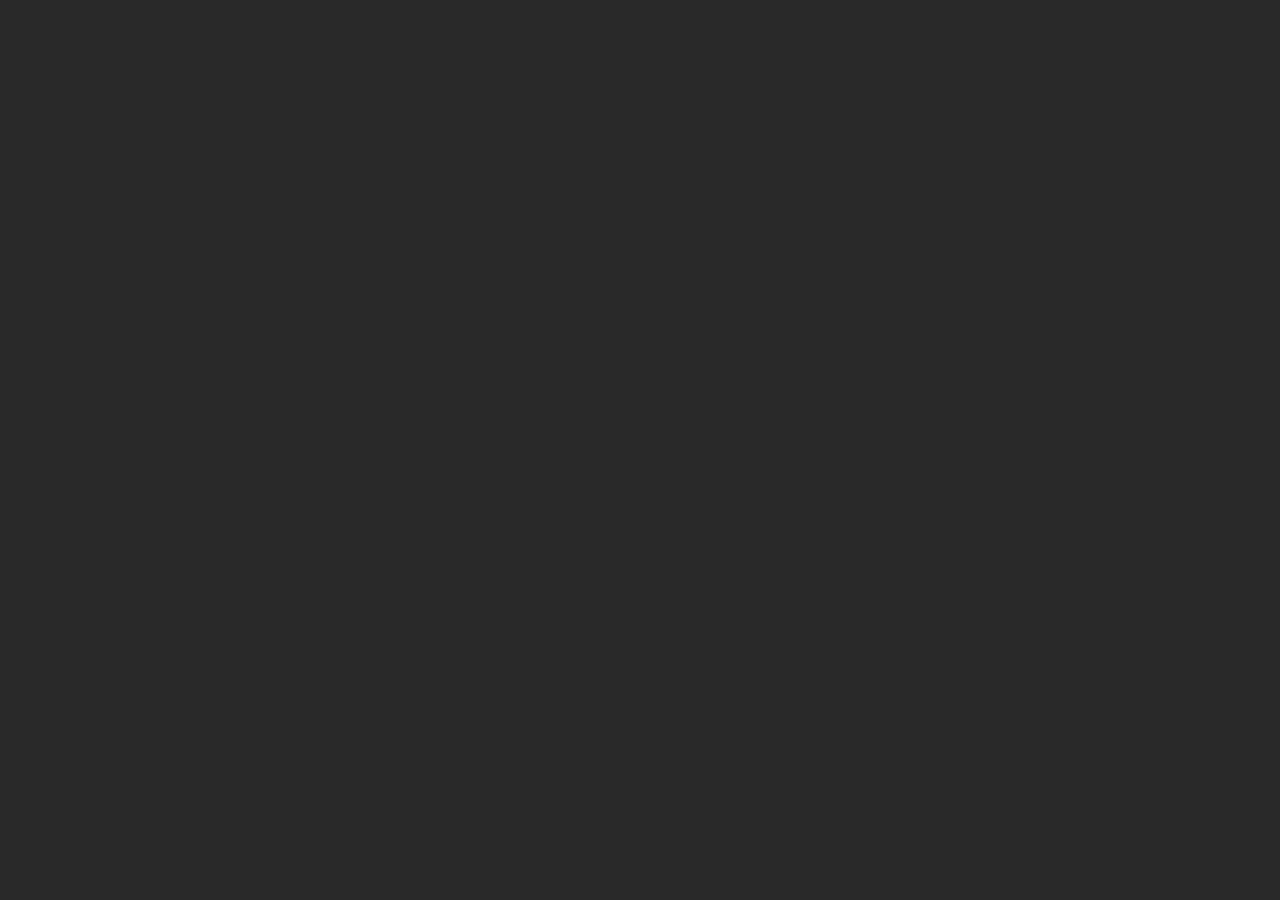
==== index_lms.html @ dcc7cceb "SCORMCode Code Breaker Content" ====
﻿<!doctype html>
<html lang="en-US">
<head>
  <meta charset="utf-8">
  <!-- Created using Storyline 360 x64 - http://www.articulate.com  -->
  <!-- version: 3.118.37034.0 -->
  <title>Code Breaker Interaction</title>
  <meta http-equiv="x-ua-compatible" content="IE=edge"/>
  <meta name="viewport" content="width=device-width,initial-scale=1,user-scalable=no,shrink-to-fit=no,minimal-ui"/>
  <meta name="apple-mobile-web-app-capable" content="yes"/>
  <style>
    html, body { height: 100%; padding: 0; margin: 0 }
    #app { height: 100%; width: 100%; }
  </style>

  <script>
    window.DS = {};
    window.globals = {
      DATA_PATH_BASE: '',
      HAS_FRAME: true,
      HAS_SLIDE: true,

      lmsPresent: true,
      tinCanPresent: false,
      cmi5Present: false,
      aoSupport: false,
      scale: 'Scaled',
      captureRc: false,
      browserSize: 'optimal',
      bgColor: '#282828',
      features: 'DropInBase,JsInteractions,LoadPromiseUpgrade,Localization,LocalizationTimeline,MediaPromiseUpgrade,PlayerMemoryEnhancements,PlayerSizeOption,SlideLevelScale',
      themeName: 'unified',
      preloaderColor: '#FFFFFF',
      suppressAnalytics: false,
      productChannel: 'stable',
      publishSource: 'storyline',
      aid: 'auth0|586b828773ba635cf496b3d8',
      cid: '727736c4-a62c-420e-90b1-122e1ff5190d',
      playerVersion: '3.118.37034.0',
      publishTimestamp: '2026-06-18T14:23:26.1537255Z',
      maxIosVideoElements: 10,
      connectionSettings: { message: 'You%20are%20offline.%20Trying%20to%20reconnect...', useDarkTheme: false, mode: 'disabled' },
      hasFeature: function(feature) {
        return this.features.split(',').includes(feature);
      },
      
      parseParams: function(qs) {
        if (window.globals.parsedParams != null) {
          return window.globals.parsedParams;
        }
        qs = (qs || window.location.search.substr(1)).split('+').join(' ');
        var params = {},
            tokens,
            re = /[?&]?([^=]+)=([^&]*)/g;

        while (tokens = re.exec(qs)) {
          params[decodeURIComponent(tokens[1]).trim()] =
            decodeURIComponent(tokens[2]).trim();
        }
        window.globals.parsedParams = params;
        return params;
      }

    };

    if (window.flagsUnderTest != null) {
      window.globals.features = window.flagsUnderTest.reduce((accum, feature) => {
        if (!accum.includes(feature)) {
          accum.push(feature);
        }
        return accum;
      }, window.globals.features.split(',')).join();
    }
  </script>
  <script>
    var isIe11 = ('ActiveXObject' in window || window.MSBlobBuilder != null)
      && window.msCrypto != null && !window.ActiveXObject;
    if (isIe11) {
      window.globals.unsupportedBrowser = true;
      document.write(atob('[base64]'));
    }
  </script>

  <script>
    if (window.globals.hasFeature('Localization')) {
      
      
    }
  </script>

  <script src="lms/scormdriver.js" charset="utf-8"></script>
  
  <script>window.THREE = { };</script>
  
</head>
<body style="background: #282828" class="cs-HTML theme-unified">
  <!-- 360 -->
  <script>!function(){var e,i=/iPhone/i,o=/iPod/i,n=/iPad/i,t=/\biOS-universal(?:.+)Mac\b/i,r=/\bAndroid(?:.+)Mobile\b/i,a=/Android/i,d=/(?:SD4930UR|\bSilk(?:.+)Mobile\b)/i,p=/Silk/i,l=/Windows Phone/i,u=/\bWindows(?:.+)ARM\b/i,b=/BlackBerry/i,s=/BB10/i,c=/Opera Mini/i,f=/\b(CriOS|Chrome)(?:.+)Mobile/i,h=/Mobile(?:.+)Firefox\b/i,v=function(e){return void 0!==e&&"MacIntel"===e.platform&&"number"==typeof e.maxTouchPoints&&e.maxTouchPoints>1&&"undefined"==typeof MSStream};e=function(e){var m={userAgent:"",platform:"",maxTouchPoints:0};e||"undefined"==typeof navigator?"string"==typeof e?m.userAgent=e:e&&e.userAgent&&(m={userAgent:e.userAgent,platform:e.platform,maxTouchPoints:e.maxTouchPoints||0}):m={userAgent:navigator.userAgent,platform:navigator.platform,maxTouchPoints:navigator.maxTouchPoints||0};var g=m.userAgent,y=g.split("[FBAN");void 0!==y[1]&&(g=y[0]),void 0!==(y=g.split("Twitter"))[1]&&(g=y[0]);var A=function(e){return function(i){return i.test(e)}}(g),w={apple:{phone:A(i)&&!A(l),ipod:A(o),tablet:!A(i)&&(A(n)||v(m))&&!A(l),universal:A(t),device:(A(i)||A(o)||A(n)||A(t)||v(m))&&!A(l)},amazon:{phone:A(d),tablet:!A(d)&&A(p),device:A(d)||A(p)},android:{phone:!A(l)&&A(d)||!A(l)&&A(r),tablet:!A(l)&&!A(d)&&!A(r)&&(A(p)||A(a)),device:!A(l)&&(A(d)||A(p)||A(r)||A(a))||A(/\bokhttp\b/i)},windows:{phone:A(l),tablet:A(u),device:A(l)||A(u)},other:{blackberry:A(b),blackberry10:A(s),opera:A(c),firefox:A(h),chrome:A(f),device:A(b)||A(s)||A(c)||A(h)||A(f)},any:!1,phone:!1,tablet:!1};return w.any=w.apple.device||w.android.device||w.windows.device||w.other.device,w.phone=w.apple.phone||w.android.phone||w.windows.phone,w.tablet=w.apple.tablet||w.android.tablet||w.windows.tablet,w}(),"object"==typeof exports&&"undefined"!=typeof module?module.exports=e:"function"==typeof define&&define.amd?define((function(){return e})):this.isMobile=e}();
    window.isMobile.apple.tablet = window.isMobile.apple.tablet ||
      (navigator.platform === 'MacIntel' && navigator.maxTouchPoints > 1);
    window.isMobile.apple.device = window.isMobile.apple.device || window.isMobile.apple.tablet;
    window.isMobile.tablet = window.isMobile.tablet || window.isMobile.apple.tablet;
    window.isMobile.any = window.isMobile.any || window.isMobile.apple.tablet;
  </script>

  <div id="focus-sink" tabindex="-1"></div>

  <div id="preso"></div>
  <script>
    (function() {

      var classTypes = [ 'desktop', 'mobile', 'phone', 'tablet' ];

      var addDeviceClasses = function(prefix, testObj) {
        var curr, i;
        for (i = 0; i < classTypes.length; i++) {
          curr = classTypes[i];
          if (testObj[curr]) {
            document.body.classList.add(prefix + curr);
          }
        }
      };

      var params = window.globals.parseParams(),
          isDevicePreview = params.devicepreview === '1',
          isPhoneOverride = params.deviceType === 'phone' || (isDevicePreview && params.phone == '1'),
          isTabletOverride = (params.deviceType === 'tablet' || isDevicePreview) && !isPhoneOverride,
          isMobileOverride = isPhoneOverride || isTabletOverride;

      var deviceView = {
        desktop: !window.isMobile.any && !isMobileOverride,
        mobile: window.isMobile.any || isMobileOverride,
        phone: isPhoneOverride || (window.isMobile.phone && !isTabletOverride),
        tablet: isTabletOverride || window.isMobile.tablet
      };

      window.globals.deviceView = deviceView;
      window.isMobile.desktop = !window.isMobile.any;
      window.isMobile.mobile = window.isMobile.any;

      addDeviceClasses('view-', deviceView);

    })();
  </script>
  
  <script src='story_content/triggers.js' type=text/javascript></script>
<script src='story_content/user.js' type=text/javascript></script>
  <div class="slide-loader"></div>

  <script>
    var doc = document, loader = doc.body.querySelector('.slide-loader'); [ 1, 2, 3 ].forEach(function(n) { var d = doc.createElement('div'); d.style.backgroundColor = window.globals.preloaderColor; d.classList.add('mobile-loader-dot'); d.classList.add('dot' + n); loader.appendChild(d); });
  </script>

  <div class="mobile-load-title-overlay" style="display: none">
    <div class="mobile-load-title">Code Breaker Interaction</div>
  </div>

  <div class="mobile-chrome-warning"></div>

  
<style>
  .warn-connection-dialog {
    display: none;
    background: transparent;
    pointer-events: all;
    position: fixed;
    left: 0;
    top: 0;
    width: 100%;
    height: 100%;
    z-index: 999;
  }

  .warn-connection-content {
    pointer-events: all;
    border-radius: 4px;
    background: white;
    border: 1px solid #E7E7E7;
    color: #333333;
    box-shadow: 0 2px 4px rgba(0, 0, 0, 0.25);
    transition: all 150ms ease-out;
    position: absolute;
    white-space: nowrap;
  }

  .view-phone.is-landscape .warn-connection-content {
    left: 23px;
    bottom: 23px;
  }

  .view-tablet.is-landscape .warn-connection-content {
    left: 50%;
    top: 20px;
    transform: translateX(-50%);
  }

  .view-mobile.is-portrait .warn-connection-content {
    transform: translate(-50%, calc(-100% - 15px));
  }

  .warn-connection-content p {
    display: inline-block;
    margin: 0 8px 0 0;
    line-height: 33px;
    font-size: 11px;
  }

  .warn-connection-content svg {
    position: relative;
    vertical-align: middle;
    margin: 0 2px 2px 8px;
  }

  .view-desktop .warn-connection-content {
    left: 1.5em;
    bottom: 1.5em;
  }

  .view-desktop .warn-connection-content p {
    font-size: 1.1em;
  }

  .is-offline .warn-connection-dialog {
    display: block;
  }

  .is-offline .cs-panel * {
    pointer-events: none !important;
  }

  .is-offline .cs-panel {
    pointer-events: all !important;
  }

  .is-offline #nav-controls * {
    pointer-events: none !important;
  }

  .is-offline #nav-controls {
    pointer-events: all !important;
  }
</style>

<div class="warn-connection-dialog" role="alertdialog" aria-modal="true" tabindex="0" aria-labelledby="warn-connection-message">
  <div class="warn-connection-content">
    <svg width="17" height="15" viewBox="0 0 17 15" xmlns="http://www.w3.org/2000/svg">
      <path fill="#8F0000" stroke="white" d="M16.07,12.98 L15.88,12.23 L9.51,1.21 C8.97,0.26,7.6,0.26,7.06,1.21 L0.69,12.23 C0.15,13.16,0.81,14.36,1.91,14.36 H14.65 C15.47,14.36,16.05,13.7,16.07,12.98 Z"/>
      <path fill="white" stroke="white" d="M8.58,5.5 C8.35,5.28,8.5,5.35,8.21,5.32 C8.09,5.35,7.97,5.49,7.96,5.67 C7.97,5.79,7.98,5.92,7.98,6.04 L7.98,6.04 C7.99,6.17,8,6.31,8.01,6.43 L8.01,6.44 C8.03,6.92,8.06,7.41,8.09,7.9 L8.09,7.9 C8.12,8.39,8.14,8.88,8.17,9.37 C8.17,9.39,8.18,9.42,8.2,9.44 C8.23,9.46,8.25,9.47,8.28,9.47 C8.31,9.47,8.34,9.46,8.35,9.44 C8.37,9.43,8.38,9.4,8.39,9.35 L8.39,9.34 C8.39,9.24,8.4,9.15,8.4,9.05 L8.4,9.05 C8.41,8.96,8.41,8.86,8.42,8.75 C8.43,8.44,8.45,8.12,8.47,7.81 L8.47,7.81 C8.49,7.49,8.51,7.18,8.53,6.87 C8.55,6.46,8.56,6.05,8.59,5.64 L8.6,5.62 C8.6,5.57,8.59,5.53,8.58,5.5 L8.21,5.32 Z"/>
      <circle fill="white" stroke="white" cx="8.3" cy="11.35" r="0.3"/>
    </svg>
    <p id="warn-connection-message">You are offline. Trying to reconnect...</p>
  </div>
</div>

<script>
  (function() {
    window.DS.connection = {
      warningShown: false,
      assets: {},
      loadingAssetGroup: false,
      retryDelay: 500
    };

    var connectionSettings = window.globals.connectionSettings || {};

    var useConnectionMessages = window.AbortController != null &&
      window.location.protocol != 'file:' &&
      connectionSettings.mode === 'normal';

    window.DS.connection.useConnectionMessages = useConnectionMessages;

    var assetCount = 0;
    var checkLoadedId;


    if (useConnectionMessages && connectionSettings != null) {
      var contentEl = document.querySelector('.warn-connection-content');
      var messageEl = contentEl.querySelector('p');

      if (connectionSettings.useDarkTheme) {
        contentEl.style.borderColor = '#BABBBA';
        contentEl.style.backgroundColor = '#282828';
        contentEl.style.color = '#FFFFFF';
      }

      if (connectionSettings.message != null) {
        messageEl.textContent = window.decodeURIComponent(connectionSettings.message);
      }
    }

    function checkAssetsReady() {
      for (var i in DS.connection.assets) {
        if (!DS.connection.assets[i].success) {
          return false;
        }
      }
      return true;
    }

    function stopAssetGroup() {
      if (!useConnectionMessages) { return; }

      assetCount = 0;

      DS.connection.oldAssetGroup = DS.connection.assets;
      DS.connection.assets = {};
      DS.connection.loadingAssetGroup = false;
      clearInterval(checkLoadedId);
    }

    function startAssetGroup() {
      if (!useConnectionMessages) { return; }
      var ticks = 0;
      clearInterval(checkLoadedId);
      checkLoadedId = setInterval(function() {
        var loaded = 0;
        if (assetCount === 0 && loaded === 0) {
          clearInterval(checkLoadedId);
          return;
        }

        for (var i in DS.connection.assets) {
          if (DS.connection.assets[i].success) {
            loaded++;
          }
        }

        if (assetCount === loaded && checkAssetsReady()) {
          for (var i in DS.connection.assets) {
            if (DS.connection.assets[i].action) {
              DS.connection.assets[i].action();
            }
          }
          hideWarning();
          stopAssetGroup();
        }
      }, 100)
    }

    function requiredAsset(url, action, retry, type) {
      if (!useConnectionMessages) { return; }
      if (DS.connection.assets[url]) { return; }

      DS.connection.assets[url] = {
        success: false, action: action, retry: retry, type: type
      };
      assetCount = Object.keys(DS.connection.assets).length;
      if (!DS.connection.loadingAssetGroup) {
        startAssetGroup();
      }
      DS.connection.loadingAssetGroup = true;
    }

    function assetLoaded(url) {
      if (!useConnectionMessages) { return; }
      if (DS.connection.assets[url]) {
        DS.connection.assets[url].success = true;
      }
    }

    function assetFailed(url) {
      if (!useConnectionMessages) { return; }
      if (!DS.connection.assets[url]) {
        if (/\.js$/.test(url) && url.indexOf('transcripts') === -1) {
          setTimeout(function() {
            if (DS.connection.lastSlideLoaded != null) {
              DS.connection.lastSlideLoaded();
            }
          }, DS.connection.retryDelay);
        }
        return;
      }
      if (!DS.connection.warningShown) { showWarning(); }
      if (DS.connection.assets[url].retry) {
        setTimeout(function() {
          if (!DS.connection.assets[url].success) {
            DS.connection.assets[url].retry()
          }
        }, DS.connection.retryDelay);
      }
    }

    function hideWarning() {
      document.body.classList.remove('is-offline');
      DS.connection.warningShown = false;
      enableKeys();
    }
    DS.connection.hideWarning = hideWarning

    function showWarning(btn) {
      document.body.classList.add('is-offline')
      DS.connection.warningShown = true;
      updateWarningPosition();
      disableKeys();
    }

    function updateWarningPosition() {
      if (!DS.connection.warningShown) {
        return;
      }

      var isPortrait = document.body.classList.contains('is-portrait');
      var isMobile = document.body.classList.contains('view-mobile');
      var warningEl = document.querySelector('.warn-connection-content');

      if (isPortrait && isMobile) {
        var slide = document.querySelector('.primary-slide');
        var slideRect = slide != null
          ? slide.getBoundingClientRect()
          : { top: window.innerHeight, left: 0, width: window.innerWidth };

        warningEl.style.top = `${slideRect.top}px`
        warningEl.style.left = `${slideRect.left + slideRect.width / 2}px`
      } else {
        warningEl.style.top = null;
        warningEl.style.left = null;
      }

      window.requestAnimationFrame(updateWarningPosition);
    }

    function onDisableKeyDown(e) {
      e.preventDefault();
      e.stopImmediatePropagation();
    }

    function onDisableKeyUp(e) {
      e.preventDefault();
      e.stopImmediatePropagation();
    }

    var accStyle = document.createElement('style');
    var warnDialogEl = document.querySelector('.warn-connection-dialog');

    function disableKeys() {
      if (DS.views && DS.views.nsStack && DS.views.nsStack.length === 1) {
        DS.views.nsStack[0].tabReachable = false
        DS.views.nsStack[0].updateTabIndex(true);
      }

      accStyle.innerHTML = '.acc-shadow-dom { display: none; }';
      document.body.appendChild(accStyle);

      warnDialogEl.parentNode.append(warnDialogEl);
      warnDialogEl.focus();
    }

    function enableKeys() {
      accStyle.remove();
      if (DS.views && DS.views.nsStack && DS.views.nsStack.length === 1 && DS.views.nsStack[0].name === '_frame') {
        DS.views.nsStack[0].tabReachable = true;
        DS.views.nsStack[0].updateTabIndex();
      }
    }

    // these will all be noops if the feature flag isn't set in
    // the data and `window.globals.features`
    DS.connection.requiredAsset = requiredAsset;
    DS.connection.assetLoaded = assetLoaded;
    DS.connection.assetFailed = assetFailed;
    DS.connection.stopAssetGroup = stopAssetGroup;
    DS.connection.startAssetGroup = startAssetGroup;
  })();
</script>


  <script>
    
    if (window.autoSpider && window.vInterfaceObject) {
      document.querySelector('.mobile-load-title-overlay').style.display = 'none';
    }
  </script>

  

  <link rel="stylesheet" href="html5/data/css/output.min.css" data-noprefix/>
</body>
<script src="html5/lib/scripts/bootstrapper.min.js"></script>
</html>
---- html5/data/css/output.min.css ----
@font-face {
  font-family: 'Lato Charset1_ 63aGURXU8C442BD7';
  src: url('[data-uri]');
  font-style: normal;
  font-weight: normal;
}
@font-face {
  font-family: 'Open SansBold CharsBold6E6E1E66';
  src: url('[data-uri]');
  font-style: normal;
  font-weight: bold;
}
@font-face {
  font-family: 'PoppinsBold CharsetBoldFA2728A3';
  src: url('[data-uri]');
  font-style: normal;
  font-weight: bold;
}
@font-face {
  font-family: 'Poppins SemiBold ChBold7CCF830A';
  src: url('[data-uri]');
  font-style: normal;
  font-weight: normal;
}
@font-face {
  font-family: 'Poppins ExtraBoldBoBoldF3AD6924';
  src: url('[data-uri]');
  font-style: normal;
  font-weight: bold;
}
@font-face {
  font-family: 'Open Sans Charset1_ 6cH1B28AF94';
  src: url('[data-uri]');
  font-style: normal;
  font-weight: normal;
}
@font-face {
  font-family: 'Poppins Charset1_ 5oz8s367CD41E';
  src: url('[data-uri]');
  font-style: normal;
  font-weight: normal;
}
@font-face {
  font-family: 'Open Sans Charset0_v9TY33EDE6F2';
  src: url('[data-uri]');
  font-style: normal;
  font-weight: normal;
}
@font-face {
  font-family: 'Open SansBold CharsBoldE47A47C6';
  src: url('[data-uri]');
  font-style: normal;
  font-weight: bold;
}
@font-face {
  font-family: 'Poppins Charset0_v2mjarC8F1F06F';
  src: url('[data-uri]');
  font-style: normal;
  font-weight: normal;
}
@font-face {
  font-family: 'PoppinsBold CharsetBoldB13A54C8';
  src: url('[data-uri]');
  font-style: normal;
  font-weight: bold;
}
@font-face {
  font-family: 'Poppins SemiBold ChBold74FF3BBE';
  src: url('[data-uri]');
  font-style: normal;
  font-weight: normal;
}
@font-face {
  font-family: 'Poppins ExtraBoldBoBoldF56ED1E1';
  src: url('[data-uri]');
  font-style: normal;
  font-weight: bold;
}
@font-face {
  font-family: 'Cascadia Code PL SeBold2590B93B';
  src: url('[data-uri]');
  font-style: normal;
  font-weight: normal;
}
@font-face {
  font-family: 'Cascadia Code PL SeBold87975CEF';
  src: url('[data-uri]');
  font-style: normal;
  font-weight: bold;
}
@font-face {
  font-family: 'Cascadia Code PLBolBoldD6954101';
  src: url('[data-uri]');
  font-style: normal;
  font-weight: bold;
}
.cs-HTML {
  background: rgba(40, 40, 40, 1);
}
.cs-npnxnanbnsnfns00000000001 .cs-infopanel  {
  box-shadow: 0 1px 0 rgba(0, 0, 0, 0);
  background: rgba(255, 255, 255, 1);
}
.cs-npnxnanbnsnfns00000000001 .cs-infopanel .cs-link {
  color: rgba(186, 187, 186, 1);
}
.cs-npnxnanbnsnfns00000000001 .cs-infopanel .cs-link:hover {
  color: rgba(255, 255, 255, 1);
}
.cs-npnxnanbnsnfns00000000001 .cs-infopanel .cs-name {
  color: rgba(68, 68, 68, 1);
}
.cs-npnxnanbnsnfns00000000001 .cs-infopanel .cs-title {
  color: rgba(153, 153, 153, 1);
}
.cs-npnxnanbnsnfns00000000001 .cs-infopanelpopup  {
  box-shadow: 0 1px 0 rgba(0, 0, 0, 0);
  background: rgba(0, 0, 0, 0);
}
.cs-npnxnanbnsnfns00000000001 .cs-infopanelpopup .cs-link {
  color: rgba(255, 0, 0, 1);
}
.cs-npnxnanbnsnfns00000000001 .cs-infopanelpopup .cs-link:hover {
  color: rgba(255, 255, 255, 1);
}
.cs-npnxnanbnsnfns00000000001 .cs-infopanelpopup .cs-name {
  color: rgba(255, 255, 255, 1);
}
.cs-npnxnanbnsnfns00000000001 .cs-infopanelpopup .cs-bio {
  color: rgba(186, 187, 186, 1);
}
.cs-npnxnanbnsnfns00000000001 .cs-timer  {
  color: rgba(186, 187, 186, 1);
}
.cs-npnxnanbnsnfns00000000001 .cs-duration stop:first-child {
  stop-color: rgba(60, 60, 60, 1);
}
.cs-npnxnanbnsnfns00000000001 .cs-duration stop:last-child {
  stop-color: rgba(60, 60, 60, 1);
}
.cs-npnxnanbnsnfns00000000001 .cs-elapsed stop:first-child {
  stop-color: rgba(254, 227, 71, 1);
}
.cs-npnxnanbnsnfns00000000001 .cs-elapsed stop:last-child {
  stop-color: rgba(254, 227, 71, 1);
}
.cs-npnxnanbnsnfns00000000001 .cs-timer .cs-pie .cs-innerstroke {
  stroke: rgba(199, 199, 199, 1);
}
.cs-npnxnanbnsnfns00000000001 .cs-timer .cs-pie .cs-innerborder {
  stroke: rgba(255, 255, 255, 1);
}
.cs-npnxnanbnsnfns00000000001 .cs-window  {
  box-shadow: 0 8px 5px rgba(0, 0, 0, 0.2);
  border-color: rgba(49, 99, 0, 0);
  background: rgba(33, 33, 33, 1);
  color: rgba(248, 248, 248, 1);
}
.cs-npnxnanbnsnfns00000000001 .cs-window .cs-diva {
  border-color: rgba(78, 78, 78, 1);
}
.cs-npnxnanbnsnfns00000000001 .cs-window .cs-divb {
  border-color: rgba(78, 78, 78, 0);
}
.cs-npnxnanbnsnfns00000000001 .cs-editor .cs-editor-slide {
  color: rgba(226, 226, 226, 1);
}
.cs-npnxnanbnsnfns00000000001 .cs-editor .cs-editor-html {
  color: rgba(186, 187, 186, 1);
}
.cs-npnxnanbnsnfns00000000001 .cs-editor .cs-editor-button {
  text-shadow: 0 1px 0 rgba(0, 0, 0, 0);
  color: rgba(255, 255, 255, 1);
  border-color: rgba(211, 211, 211, 1);
  background: rgba(34, 34, 34, 1);
}
.cs-npnxnanbnsnfns00000000001 .cs-editor .cs-editor-button:hover {
  background: rgba(68, 68, 68, 1);
}
.cs-npnxnanbnsnfns00000000001 .cs-editor .cs-editor-button:active {
  background: rgba(68, 68, 68, 1);
}
.cs-npnxnanbnsnfns00000000001 .cs-listitem  {
  color: rgba(186, 187, 186, 1);
  border-color: none;
  border: 1px solid transparent;
}
.cs-npnxnanbnsnfns00000000001 .cs-listitem:hover {
  background: rgba(255, 255, 255, 0.06);
  border-color: rgba(108, 108, 108, 1) !important;
  border-width: 1px;
  border-radius: 2px;
  border-style: solid;
  box-sizing: border-box;
}
.cs-npnxnanbnsnfns00000000001 .cs-listitem.hover {
  background: rgba(255, 255, 255, 0.06);
  border-color: rgba(108, 108, 108, 1) !important;
  border-width: 1px;
  border-radius: 2px;
  border-style: solid;
  box-sizing: border-box;
}
.cs-npnxnanbnsnfns00000000001 .cs-glossary  {
  color: rgba(186, 187, 186, 1);
}
.cs-npnxnanbnsnfns00000000001 .cs-glossary .cs-scrolling-panel {
  background: rgba(0, 0, 0, 0);
}
.cs-npnxnanbnsnfns00000000001 .cs-glossary .cs-term.cs-selected .cs-choice-list-trigger {
  color: rgba(255, 255, 255, 1);
  background: rgba(255, 255, 255, 1);
}
.cs-npnxnanbnsnfns00000000001 .cs-glossary .cs-term.cs-selected .cs-choice-list-trigger:focus {
  color: rgba(255, 255, 255, 1);
  background: rgba(255, 255, 255, 1);
}
.cs-npnxnanbnsnfns00000000001 .cs-glossary .cs-term:hover .cs-choice-list-trigger {
  background: rgba(186, 187, 186, 1);
}
.cs-npnxnanbnsnfns00000000001 .cs-glossary .cs-term.hover .cs-choice-list-trigger {
  background: rgba(186, 187, 186, 1);
}
.cs-npnxnanbnsnfns00000000001 .cs-glossary .cs-term .cs-choice-list-trigger:focus {
  background: rgba(186, 187, 186, 1);
}
.cs-npnxnanbnsnfns00000000001 .cs-glossary .cs-diva {
  border-color: rgba(0, 0, 0, 0);
}
.cs-npnxnanbnsnfns00000000001 .cs-glossary .cs-divb {
  border-color: rgba(0, 0, 0, 0);
}
.cs-npnxnanbnsnfns00000000001 .cs-glossary .cs-divc {
  border-color: rgba(0, 0, 0, 0);
}
.cs-npnxnanbnsnfns00000000001 .cs-glossary .cs-heading {
  color: rgba(248, 248, 248, 1);
  font-weight: 700;
}
.note-content p span {
  color: rgba(186, 187, 186, 1);
  line-height: 1.4em;
  font-size: 103.769%;
}
.cs-npnxnanbnsnfns00000000001 .cs-resource .cs-separator {
  border-color: rgba(0, 0, 0, 0);
}
.cs-npnxnanbnsnfns00000000001 .cs-outline  {
  color: rgba(45, 45, 45, 1);
}
.cs-npnxnanbnsnfns00000000001 .cs-outline .cs-diva {
  border-color: rgba(0, 0, 0, 0);
}
.cs-npnxnanbnsnfns00000000001 .cs-outline .cs-divb {
  border-color: rgba(0, 0, 0, 0);
}
.cs-npnxnanbnsnfns00000000001 .cs-outline .cs-divc {
  border-color: rgba(0, 0, 0, 0);
}
.cs-npnxnanbnsnfns00000000001 .cs-outline .cs-search-filter:hover {
  color: rgba(0, 0, 0, 0);
}
.cs-npnxnanbnsnfns00000000001 .cs-outline .cs-search-filter.hover {
  color: rgba(0, 0, 0, 0);
}
.cs-npnxnanbnsnfns00000000001 .cs-transcript  {
  color: rgba(255, 255, 255, 1);
}
.cs-npnxnanbnsnfns00000000001 .cs-transcript .cs-div {
  border-color: rgba(0, 0, 0, 0);
}
.cs-npnxnanbnsnfns00000000001 .cs-tabs:not(.topmenu-item) {
  color: rgba(248, 248, 248, 1);
}
.cs-npnxnanbnsnfns00000000001 .cs-tabs .cs-inner-button:not(.topmenu-item) {
  text-shadow: 0 1px 0 rgba(0, 0, 0, 0);
}
.cs-npnxnanbnsnfns00000000001 .cs-tabs:hover:not(.topmenu-item) {
  color: rgba(248, 248, 248, 1);
}
.cs-npnxnanbnsnfns00000000001 .cs-tabs.cs-selected {
  background: rgba(0, 0, 0, 0);
  color: rgba(248, 248, 248, 1);
}
.cs-npnxnanbnsnfns00000000001 .cs-seekcontrol  {
  background: rgba(0, 0, 0, 0);
  border-color: rgba(0, 0, 0, 0);
}
.cs-npnxnanbnsnfns00000000001 .cs-seekcontrol .cs-button:hover .cs-icon {
  fill: rgba(255, 255, 255, 1);
}
.cs-npnxnanbnsnfns00000000001 .cs-seekcontrol .cs-button.hover .cs-icon {
  fill: rgba(255, 255, 255, 1);
}
.cs-npnxnanbnsnfns00000000001 .cs-seekcontrol .cs-button .cs-icon-shadow {
  fill: rgba(0, 0, 0, 0);
}
.cs-npnxnanbnsnfns00000000001 .cs-seekcontrol .cs-button .cs-icon {
  fill: rgba(180, 180, 180, 1);
}
.cs-npnxnanbnsnfns00000000001 .cs-seekcontrol .cs-seek .cs-fill {
  background: rgba(255, 255, 255, 0.6);
}
.cs-npnxnanbnsnfns00000000001 .cs-seekcontrol .cs-seek {
  background: rgba(108, 108, 108, 1);
  border-color: rgba(0, 0, 0, 0);
}
.cs-npnxnanbnsnfns00000000001 .cs-searchinput .cs-input {
  color: rgba(186, 187, 186, 1);
  border-color: rgba(0, 0, 0, 0);
  background: rgba(255, 255, 255, 0.06);
}
.cs-npnxnanbnsnfns00000000001 .cs-searchinput .cs-input:focus {
  color: rgba(248, 248, 248, 1);
  background: rgba(41, 41, 41, 1);
}
.cs-npnxnanbnsnfns00000000001 .cs-searchinput .cs-input:hover {
  box-shadow: inset 0 0 1px 0 rgba(69, 126, 19, 0);
}
.cs-npnxnanbnsnfns00000000001 .cs-searchinput .cs-input.hover {
  box-shadow: inset 0 0 1px 0 rgba(69, 126, 19, 0);
}
.cs-npnxnanbnsnfns00000000001 .cs-searchinput .cs-button .cs-icon {
  fill: rgba(186, 187, 186, 1);
}
.cs-npnxnanbnsnfns00000000001 .cs-searchinput .cs-button:hover {
  fill: rgba(63, 133, 0, 1);
}
.cs-npnxnanbnsnfns00000000001 .cs-searchinput .cs-button.hover {
  fill: rgba(63, 133, 0, 1);
}
.cs-npnxnanbnsnfns00000000001 .cs-menu  {
  box-shadow: 0 1px 0 rgba(0, 0, 0, 0);
  background: rgba(33, 33, 33, 1);
}
.cs-npnxnanbnsnfns00000000001 .cs-topmenu-item.active .cs-tab {
  background: rgba(33, 33, 33, 1);
}
.cs-npnxnanbnsnfns00000000001 .cs-logo  {
  box-shadow: 0 1px 0 rgba(37, 75, 0, 1);
  background: rgba(255, 255, 255, 0);
}
.cs-npnxnanbnsnfns00000000001 .cs-checkbox  {
  color: rgba(255, 255, 255, 1);
}
.cs-npnxnanbnsnfns00000000001 .cs-checkbox:hover {
  border-color: rgba(175, 221, 130, 1);
}
.cs-npnxnanbnsnfns00000000001 .cs-checkbox.hover {
  border-color: rgba(175, 221, 130, 1);
}
.cs-npnxnanbnsnfns00000000001 .cs-checkbox .cs-box {
  color: rgba(255, 255, 255, 1);
  border-color: rgba(42, 83, 0, 1);
}
.cs-npnxnanbnsnfns00000000001 .cs-checkbox .cs-box:checked::after {
  color: rgba(43, 196, 0, 1);
}
.cs-npnxnanbnsnfns00000000001 .cs-button  {
  text-shadow: 0 1px 0 rgba(0, 0, 0, 0);
  color: rgba(186, 187, 186, 1);
  border-color: rgba(0, 0, 0, 0);
  background: rgba(0, 0, 0, 0);
  box-shadow: 0 1px 0 rgba(0, 0, 0, 0);
}
.cs-npnxnanbnsnfns00000000001 .cs-button .cs-icon {
  fill: rgba(186, 187, 186, 1);
}
.cs-npnxnanbnsnfns00000000001 .cs-button .cs-icon-shadow {
  fill: rgba(0, 0, 0, 0);
}
.cs-npnxnanbnsnfns00000000001 .cs-button:hover {
  background: rgba(248, 248, 248, 1);
}
.cs-npnxnanbnsnfns00000000001 .cs-button.hover {
  background: rgba(248, 248, 248, 1);
}
.cs-npnxnanbnsnfns00000000001 .cs-button:active {
  background: rgba(0, 0, 0, 0);
}
.cs-npnxnanbnsnfns00000000001 .cs-button.cs-disabled:hover {
  background: rgba(0, 0, 0, 0);
}
.cs-npnxnanbnsnfns00000000001 .cs-button.cs-disabled.hover {
  background: rgba(0, 0, 0, 0);
}
.cs-npnxnanbnsnfns00000000001 .cs-button.cs-disabled:active {
  background: rgba(0, 0, 0, 0);
}
.cs-npnxnanbnsnfns00000000001 .cs-button.cs-volume:hover {
  background: rgba(0, 0, 0, 0);
}
.cs-npnxnanbnsnfns00000000001 .cs-button.cs-volume.hover {
  background: rgba(0, 0, 0, 0);
}
.cs-npnxnanbnsnfns00000000001 .cs-button.cs-volume:active {
  background: rgba(0, 0, 0, 0);
}
.cs-npnxnanbnsnfns00000000001.cs-base  {
  color: rgba(186, 187, 186, 1);
  border-color: rgba(40, 40, 40, 1);
  background: rgba(40, 40, 40, 1);
}
.cs-npnxnanbnsnfns00000000001.cs-base .cs-separator .cs-diva {
  background: rgba(69, 69, 69, 1);
}
.cs-npnxnanbnsnfns00000000001.cs-base .cs-separator .cs-divb {
  background: rgba(0, 0, 0, 0);
}
.cs-npnxnanbnsnfns00000000001.cs-base .cs-topmenu-item.active .cs-tab {
  border-color: rgba(69, 69, 69, 1);
}
.cs-npnxnanbnsnfns00000000001.cs-base .cs-topmenu-item.active .cs-panel {
  border-color: rgba(69, 69, 69, 1);
}
.cs-npnxnanbnsnfns00000000001.cs-base .cs-left {
  background: rgba(33, 33, 33, 1);
}
.cs-npnxnanbnsnfns00000000001.cs-base .cs-area-primary .cs-slide-container {
  background: rgba(40, 40, 40, 1);
}
.cs-npnxnanbnsnfns00000000001.cs-base.cs-custom-theme .cs-brandhighlight-bg {
  background: rgba(79, 189, 244, 1) !important;
}
.cs-npnxnanbnsnfns00000000001.cs-base.cs-custom-theme .cs-brandhighlight-secondary-bg {
  background: rgba(255, 255, 255, 1) !important;
}
.cs-npnxnanbnsnfns00000000001.cs-base.cs-custom-theme .cs-brandhighlight-border {
  border-color: rgba(79, 189, 244, 1) !important;
}
.cs-npnxnanbnsnfns00000000001.cs-base.cs-custom-theme .cs-brandhighlight-text {
  color: rgba(79, 189, 244, 1) !important;
}
.cs-npnxnanbnsnfns00000000001.cs-base.cs-custom-theme .cs-brandhighlight-fill {
  fill: rgba(79, 189, 244, 1) !important;
}
.cs-npnxnanbnsnfns00000000001.cs-base.cs-custom-theme .cs-listitem.cs-selected {
  background-color: rgba(255, 255, 255, 0.06) !important;
}
.cs-npnxnanbnsnfns00000000001 .cs-volume::-moz-range-thumb {
  border-color: rgba(43, 85, 0, 1);
  box-shadow: inset 0 0 1px 0 rgba(43, 85, 0, 1);
  background: rgba(255, 255, 255, 1);
}
.cs-npnxnanbnsnfns00000000001 .cs-volume::-ms-thumb {
  border-color: rgba(43, 85, 0, 1);
  box-shadow: inset 0 0 1px 0 rgba(43, 85, 0, 1);
  background: rgba(255, 255, 255, 1);
}
.cs-npnxnanbnsnfns00000000001 .cs-volume::-webkit-slider-thumb {
  border-color: rgba(43, 85, 0, 1);
  box-shadow: inset 0 0 1px 0 rgba(43, 85, 0, 1);
  background: rgba(255, 255, 255, 1);
}
.cs-npnxnanbnsnfns00000000001 .cs-volume::-moz-range-track {
  border-color: rgba(66, 140, 1, 1);
  background: rgba(108, 108, 108, 1);
}
.cs-npnxnanbnsnfns00000000001 .cs-volume::-ms-track {
  border-color: rgba(66, 140, 1, 1);
  background: rgba(108, 108, 108, 1);
}
.cs-npnxnanbnsnfns00000000001 .cs-volume::-webkit-slider-runnable-track {
  border-color: rgba(66, 140, 1, 1);
  background: rgba(108, 108, 108, 1);
}
body.show-focus .tab-focus-box {
  box-shadow: 0 0 0 1px rgba(255, 255, 0, 1), 0 0 0 3px rgba(0, 32, 96, 1), 0 0 5px 5px rgba(255, 255, 0, 1);
  border-color: transparent;
  outline: 2px transparent solid;
}
.skipnav {
  box-shadow: 0 0 0 1px rgba(255, 255, 0, 1), 0 0 0 3px rgba(0, 32, 96, 1), 0 0 5px 5px rgba(255, 255, 0, 1);
  border-color: transparent;
  outline: 2px transparent solid;
}
.cs-npnxnanbnsnfns00000000001 .cs-listitem:hover {
  color: none;
}
.cs-npnxnanbnsnfns00000000001 .cs-listitem.hover {
  color: none;
}
.cs-npnxnanbnsnfns00000000001 .cs-listitem.cs-viewed {
  color: #BABBBA;
}
.cs-npnxnanbnsnfns00000000001 .cs-listitem {
  color: #BABBBA;
}
.cs-npnxnanbnsnfns00000000001 .cs-listitem:hover .cs-icon-carrot * {
  fill: none;
}
.cs-npnxnanbnsnfns00000000001 .cs-listitem.hover .cs-icon-carrot * {
  fill: none;
}
.cs-npnxnanbnsnfns00000000001 .cs-listitem .cs-icon-carrot {
  color: none;
  top: calc(3px);
}
.cs-npnxnanbnsnfns00000000001 .cs-listitem .cs-icon-carrot .cs-shadow {
  color: #F8F8F8;
}
.cs-npnxnanbnsnfns00000000001 .item-collapsible .is-scene {
  color: #F8F8F8 !important;
  font-weight: 700;
}
.cs-npnxnanbnsnfns00000000001 .is-scene .cs-icon-carrot * {
  color: #F8F8F8 !important;
  font-weight: 700;
}
.cs-npnxnanbnsnfns00000000001 .is-scene:not(.outline-links-collapse) > a {
  color: #F8F8F8;
}
.cs-npnxnanbnsnfns00000000001 .is-scene:not(.outline-links-collapse) .cs-icon-carrot * {
  fill: none !important;
  color: #F8F8F8 !important;
}
.cs-npnxnanbnsnfns00000000001 .tabs, .cs-npnxnanbnsnfns00000000001 .cs-logo {
  border-bottom: 1px solid rgba(108, 108, 108, 1);
}
.cs-npnxnanbnsnfns00000000001 .area-secondary-wrapper:after {
  background-image: url('[data-uri]');
  background-size: 100%;
}
.cs-npnxnanbnsnfns00000000001 .panel-footer {
  background: #212121;
}
.cs-npnxnanbnsnfns00000000001 #outline-search {
  background: rgba(255, 255, 255, 0.06);
  border-color: rgba(108, 108, 108, 1);
  border-width: 1px;
  border-style: solid;
}
.cs-npnxnanbnsnfns00000000001 .topmenu-panel #outline-search {
  background: #545454;
}
.cs-npnxnanbnsnfns00000000001 .search-icon circle, .cs-npnxnanbnsnfns00000000001 .search-icon path {
  stroke: #BABBBA;
}
.cs-npnxnanbnsnfns00000000001 #outline-search input[type   =search] {
  color: #F8F8F8;
}
.cs-npnxnanbnsnfns00000000001 #outline-search ::-webkit-input-placeholder {
  color: #BABBBA !important;
}
.cs-npnxnanbnsnfns00000000001 #outline-search :-ms-input-placeholder {
  color: #BABBBA !important;
}
.cs-npnxnanbnsnfns00000000001 #outline-search ::-moz-placeholder {
  color: #BABBBA !important;
  opacity: 1;
}
.cs-npnxnanbnsnfns00000000001 .cs-topmenu-item.active, body:not(.is-touchable-tablet) .cs-npnxnanbnsnfns00000000001 .cs-topmenu-item:hover {
  color: #F8F8F8;
}
.cs-npnxnanbnsnfns00000000001 .cs-topmenu-item.button-tapped {
  color: #F8F8F8;
}
.cs-npnxnanbnsnfns00000000001 .cs-topmenu-item.active .cs-tab, .cs-npnxnanbnsnfns00000000001 .cs-topmenu-item .cs-tab {
  background: transparent !important;
  border: none !important;
}
.cs-npnxnanbnsnfns00000000001 .top-tabs-drop-icon div {
  background: #BABBBA;
}
.cs-npnxnanbnsnfns00000000001 .cs-panel.topmenu-panel .panel-content, .cs-npnxnanbnsnfns00000000001 .top-tabs-drop {
  background: #212121;
}
.cs-npnxnanbnsnfns00000000001 .cs-topmenu-item.active .cs-panel {
  background: #212121;
}
.cs-npnxnanbnsnfns00000000001 .cs-menu.topmenu-panel, .cs-npnxnanbnsnfns00000000001 .top-tabs-drop {
  border: 1px solid rgba(69, 69, 69, 1) !important;
  border-radius: 3px;
}
.cs-npnxnanbnsnfns00000000001 .resources .resources-list a:hover {
  background: rgba(255, 255, 255, 0.06);
}
body:not(.is-touchable-tablet) .cs-npnxnanbnsnfns00000000001 .resources .resources-list a:hover {
  background: rgba(255, 255, 255, 0.06);
}
.cs-npnxnanbnsnfns00000000001 .resources .resources-list a.hover {
  background: rgba(255, 255, 255, 0.06);
}
body:not(.is-touchable-tablet) .cs-npnxnanbnsnfns00000000001 .resources .resources-list a.hover {
  background: rgba(255, 255, 255, 0.06);
}
.cs-npnxnanbnsnfns00000000001 .resources .resources-list a.button-tapped {
  background: rgba(255, 255, 255, 0.06);
}
.cs-npnxnanbnsnfns00000000001 .cs-icon path, .cs-npnxnanbnsnfns00000000001 .cs-icon rect, .cs-npnxnanbnsnfns00000000001 .cs-icon polygon, .cs-npnxnanbnsnfns00000000001 .menu-icon-wrapper.menu-icon-wrapper-hover path {
  fill: #BABBBA;
}
.cs-npnxnanbnsnfns00000000001 .cs-icon .icon-stroke-only {
  fill: none !important;
  stroke: #BABBBA !important;
}
body:not(.is-touchable-tablet) .cs-npnxnanbnsnfns00000000001 .cs-button:hover .cs-icon path, body:not(.is-touchable-tablet) .cs-npnxnanbnsnfns00000000001 .cs-button:hover .cs-icon rect, body:not(.is-touchable-tablet) .cs-npnxnanbnsnfns00000000001 .cs-button:hover .cs-icon polygon {
  fill: #F8F8F8;
}
body:not(.is-touchable-tablet) .cs-npnxnanbnsnfns00000000001 .cs-tabs:hover .search-icon circle, body:not(.is-touchable-tablet) .cs-npnxnanbnsnfns00000000001 .cs-tabs:hover .search-icon path {
  stroke: #F8F8F8;
}
.cs-npnxnanbnsnfns00000000001 .cs-button.button-tapped .cs-icon path, .cs-npnxnanbnsnfns00000000001 .cs-button.button-tapped .cs-icon rect, .cs-npnxnanbnsnfns00000000001 .cs-button.button-tapped .cs-icon polygon {
  fill: #F8F8F8;
}
body:not(.is-touchable-tablet) .cs-npnxnanbnsnfns00000000001 .cs-button:hover .cs-icon .icon-stroke-only {
  fill: none !important;
  stroke: #F8F8F8 !important;
}
.cs-npnxnanbnsnfns00000000001 .cs-button:button-tapped .cs-icon .icon-stroke-only {
  fill: none !important;
  stroke: #F8F8F8 !important;
}
.cs-npnxnanbnsnfns00000000001 .menu-icon-wrapper.menu-icon-wrapper-hover svg path {
  fill: #F8F8F8;
}
.floating-sidebar:not(.sidebar-closed) .cs-npnxnanbnsnfns00000000001 #hamburger .menu-icon-wrapper svg path {
  fill: #BABBBA;
}
.floating-sidebar:not(.sidebar-closed) .cs-npnxnanbnsnfns00000000001 #hamburger .menu-icon-wrapper.menu-icon-wrapper-hover svg path {
  fill: #F8F8F8;
}
.cs-npnxnanbnsnfns00000000001 .volume .btn:before {
  background-image: url('[data-uri]');
}
.cs-npnxnanbnsnfns00000000001 .volume-track {
  background: #6C6C6C;
}
.cs-npnxnanbnsnfns00000000001 .volume-icon circle {
  stroke: #BABBBA;
}
.cs-npnxnanbnsnfns00000000001 .cs-settings > .settings-panel {
  background: #212121;
  border: 1px solid rgba(69, 69, 69, 1) !important;
  border-radius: 3px;
}
.cs-npnxnanbnsnfns00000000001 .cs-settings > .panel-down-arrow {
  fill: #212121;
}
.cs-npnxnanbnsnfns00000000001 .switch-toggle .border {
  stroke: #7C7C7C;
}
.cs-npnxnanbnsnfns00000000001 .switch-toggle .thumb-off .thumb {
  fill: #A2A2A2;
}
.cs-npnxnanbnsnfns00000000001 .switch-toggle .thumb-on .track {
  fill: rgba(79, 189, 244, 1);
}
.cs-npnxnanbnsnfns00000000001 .switch-toggle .thumb-off .track {
  fill: rgba(255, 255, 255, 0.1);
}
.cs-npnxnanbnsnfns00000000001 .switch-label {
  color: #BABBBA;
}
.cs-npnxnanbnsnfns00000000001 .cs-panel .scrollarea-btn:after {
  background: rgba(179, 180, 179, 0.75);
}
.scrollarea-scrollbar:hover .scrollarea-btn:after, .scrollarea-scrollbar.highlight-scrollbar .scrollarea-btn:after {
  background: rgba(179, 180, 179, 0.75);
}
.floating-sidebar .sidebar-overlay {
  background: rgba(0, 0, 0, 0.85);
}
.cs-npnxnanbnsnfns00000000001 .overlay-message {
  background: rgba(0, 0, 0, 0.85);
}
.cs-npnxnanbnsnfns00000000001 .top-ui-bg, .cs-npnxnanbnsnfns00000000001 .bottom-ui-bg, .cs-npnxnanbnsnfns00000000001 .right-ui-bg, .cs-npnxnanbnsnfns00000000001 .left-ui-bg {
  background: rgba(40, 40, 40, 0.8);
}
.cs-npnxnanbnsnfns00000000001 .circle-progress-bg {
  fill: #282828;
}
.cs-npnxnanbnsnfns00000000001 .circle-progress-well {
  fill: #6C6C6C;
}
.cs-npnxnanbnsnfns00000000001 .circle-progress-pie {
  stroke: #6C6C6C;
}
.cs-npnxnanbnsnfns00000000001 .lightbox .option-pane {
  background: rgba(40, 40, 40, 0.8);
}
.cs-npnxnanbnsnfns00000000001 .lightbox .option-pane:before {
  background: #282828;
}
.cs-npnxnanbnsnfns00000000001 .message-window {
  background: #212121;
  border: 1px solid rgba(255, 255, 255, 1) !important;
  border-radius: 3px;
}
.cs-npnxnanbnsnfns00000000001 .message-window-header p, .cs-npnxnanbnsnfns00000000001 .message-window-text {
  color: #F8F8F8;
}
.cs-npnxnanbnsnfns00000000001 .message-window-header p {
  border-bottom: 1px solid rgba(255, 255, 255, 1);
}
.cs-npnxnanbnsnfns00000000001 .message-window button.slide-object-button {
  border: 1px solid rgba(255, 255, 255, 1) !important;
}
.cs-npnxnanbnsnfns00000000001 .message-window button.slide-object-button:hover {
  background: rgba(255, 255, 255, 0.06) !important;
}
.message-window .slide-object-button tspan, .message-window .slide-object-button-text tspan {
  fill: #F8F8F8 !important;
}
body:not(.is-touchable-tablet) .cs-npnxnanbnsnfns00000000001 .cs-button:hover .text {
  color: #F8F8F8;
}
.cs-npnxnanbnsnfns00000000001 .cs-button.button-tapped .text {
  color: #F8F8F8;
}
.cs-npnxnanbnsnfns00000000001.cs-base {
  background: #282828;
}
.cs-npnxnanbnsnfns00000000001 .cs-menu {
  background: transparent;
}
.cs-npnxnanbnsnfns00000000001 .progress-bar .progress-bar-fill:after {
  background: #FFFFFF !important;
}
.cs-npnxnanbnsnfns00000000001 .volume-dot {
  background: #FFFFFF !important;
}
.fn-npnxnanbsnfns00000000001 {
  font-family: 'Lato22AB4CAF';
  -webkit-font-variant-ligatures: no-common-ligatures;
  font-variant-ligatures: no-common-ligatures;
}
.fn-pxabnsnfns00000000001 {
  font-family: 'Lato22AB4CAF';
  -webkit-font-variant-ligatures: no-common-ligatures;
  font-variant-ligatures: no-common-ligatures;
}
.fn-npxnabnsnfns00000000001 {
  font-family: 'Lato22AB4CAF';
  -webkit-font-variant-ligatures: no-common-ligatures;
  font-variant-ligatures: no-common-ligatures;
}
.fn-npnxnanbnsnfns00000000001 {
  font-family: 'Lato22AB4CAF';
  -webkit-font-variant-ligatures: no-common-ligatures;
  font-variant-ligatures: no-common-ligatures;
}
.fn-pxabnsnfns00000000000 {
  font-family: 'Lato22AB4CAF';
  -webkit-font-variant-ligatures: no-common-ligatures;
  font-variant-ligatures: no-common-ligatures;
}
@font-face {
  font-family: 'Lato22AB4CAF';
  src: url('[data-uri]');
  font-style: normal;
  font-weight: bold;
}
@font-face {
  font-family: 'Lato22AB4CAF';
  src: url('[data-uri]');
  font-style: normal;
  font-weight: normal;
}
.cs-ExternalInterfaceErrorSlide .cs-buttonOK {
  color: rgba(255, 255, 255, 1);
  border-color: rgba(211, 211, 211, 1);
  background: rgba(34, 34, 34, 1);
  text-shadow: 0 1px 0 rgba(0, 0, 0, 0);
}
.cs-ExternalInterfaceErrorSlide .cs-buttonOK .cs-html {
  color: rgba(186, 187, 186, 1);
}
.cs-ExternalInterfaceErrorSlide .cs-buttonOK .cs-slide {
  border-color: rgba(226, 226, 226, 1);
}
.cs-ExternalInterfaceErrorSlide .cs-buttonOK:hover {
  background: rgba(68, 68, 68, 1);
}
.cs-ExternalInterfaceErrorSlide .cs-buttonOK:active {
  background: rgba(68, 68, 68, 1);
}
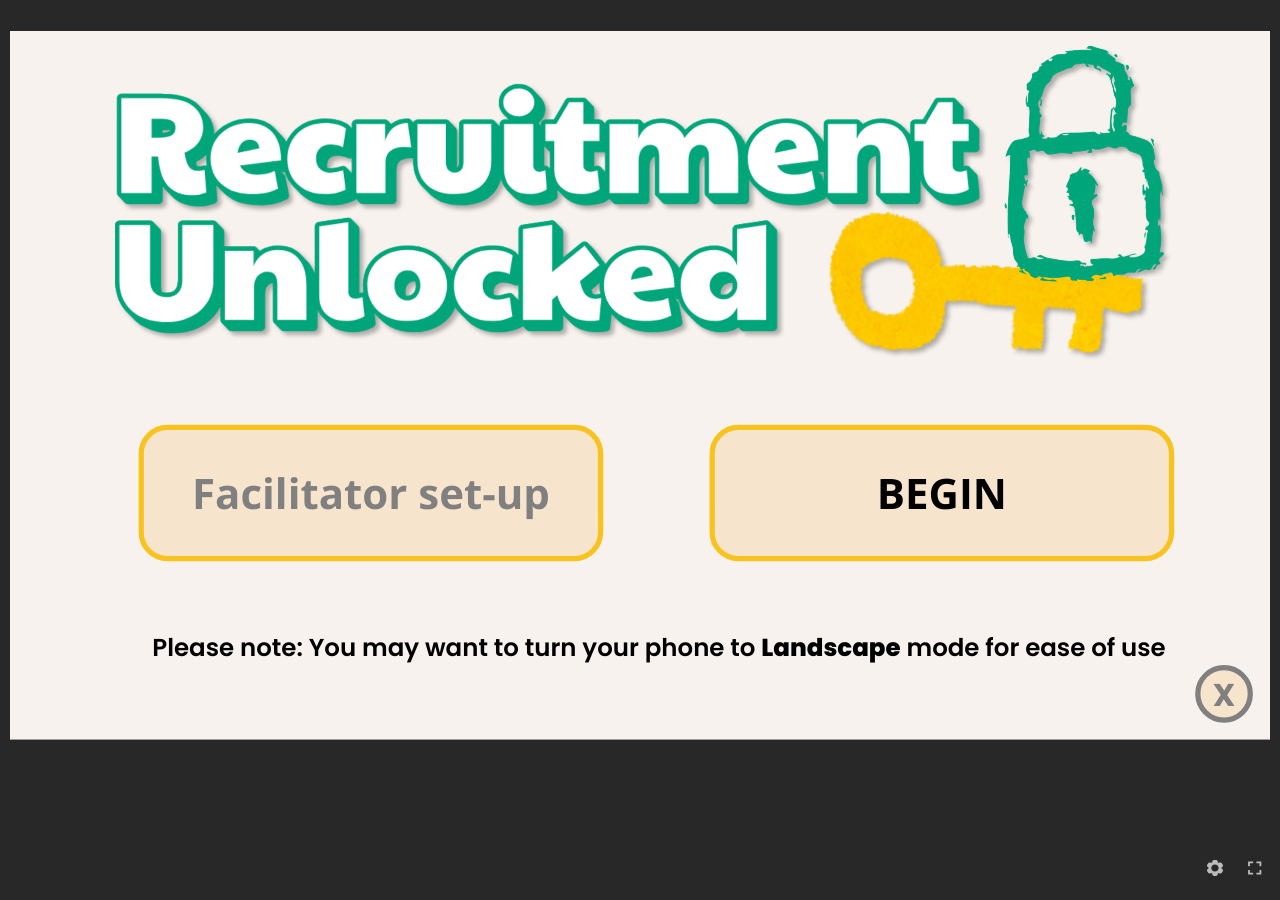
==== commit 9ce07a9a: "UpdateSCORM" ====
--- a/index_lms.html
+++ b/index_lms.html
@@ -3,7 +3,7 @@
 <head>
   <meta charset="utf-8">
   <!-- Created using Storyline 360 x64 - http://www.articulate.com  -->
-  <!-- version: 3.118.37034.0 -->
+  <!-- version: 3.119.37185.0 -->
   <title>Code Breaker Interaction</title>
   <meta http-equiv="x-ua-compatible" content="IE=edge"/>
   <meta name="viewport" content="width=device-width,initial-scale=1,user-scalable=no,shrink-to-fit=no,minimal-ui"/>
@@ -28,7 +28,7 @@
       captureRc: false,
       browserSize: 'optimal',
       bgColor: '#282828',
-      features: 'DropInBase,JsInteractions,LoadPromiseUpgrade,Localization,LocalizationTimeline,MediaPromiseUpgrade,PlayerMemoryEnhancements,PlayerSizeOption,SlideLevelScale',
+      features: 'DropInBase,JsInteractions,LoadPromiseUpgrade,Localization,LocalizationTimeline,MediaPromiseUpgrade,PlayerMemoryEnhancements,SlideLevelScale',
       themeName: 'unified',
       preloaderColor: '#FFFFFF',
       suppressAnalytics: false,
@@ -36,8 +36,8 @@
       publishSource: 'storyline',
       aid: 'auth0|586b828773ba635cf496b3d8',
       cid: '727736c4-a62c-420e-90b1-122e1ff5190d',
-      playerVersion: '3.118.37034.0',
-      publishTimestamp: '2026-06-18T14:23:26.1537255Z',
+      playerVersion: '3.119.37185.0',
+      publishTimestamp: '2026-06-19T09:36:04.8016978Z',
       maxIosVideoElements: 10,
       connectionSettings: { message: 'You%20are%20offline.%20Trying%20to%20reconnect...', useDarkTheme: false, mode: 'disabled' },
       hasFeature: function(feature) {
--- a/html5/data/css/output.min.css
+++ b/html5/data/css/output.min.css
@@ -1,41 +1,41 @@
 @font-face {
-  font-family: 'Lato Charset1_ 63aGURXU8C442BD7';
+  font-family: 'Lato Charset1_ 6k6YULbS0F55BBBE';
   src: url('[data-uri]');
   font-style: normal;
   font-weight: normal;
 }
 @font-face {
-  font-family: 'Open SansBold CharsBold6E6E1E66';
+  font-family: 'Open SansBold CharsBoldC2CC2936';
   src: url('[data-uri]');
   font-style: normal;
   font-weight: bold;
 }
 @font-face {
-  font-family: 'PoppinsBold CharsetBoldFA2728A3';
+  font-family: 'PoppinsBold CharsetBold87794300';
   src: url('[data-uri]');
   font-style: normal;
   font-weight: bold;
 }
 @font-face {
-  font-family: 'Poppins SemiBold ChBold7CCF830A';
+  font-family: 'Poppins SemiBold ChBold94C75178';
   src: url('[data-uri]');
   font-style: normal;
   font-weight: normal;
 }
 @font-face {
-  font-family: 'Poppins ExtraBoldBoBoldF3AD6924';
+  font-family: 'Poppins ExtraBoldBoBoldBF97ED0D';
   src: url('[data-uri]');
   font-style: normal;
   font-weight: bold;
 }
 @font-face {
-  font-family: 'Open Sans Charset1_ 6cH1B28AF94';
+  font-family: 'Open Sans Charset1_ 6bw616254F1';
   src: url('[data-uri]');
   font-style: normal;
   font-weight: normal;
 }
 @font-face {
-  font-family: 'Poppins Charset1_ 5oz8s367CD41E';
+  font-family: 'Poppins Charset1_ 6T2LAFAA48437';
   src: url('[data-uri]');
   font-style: normal;
   font-weight: normal;
